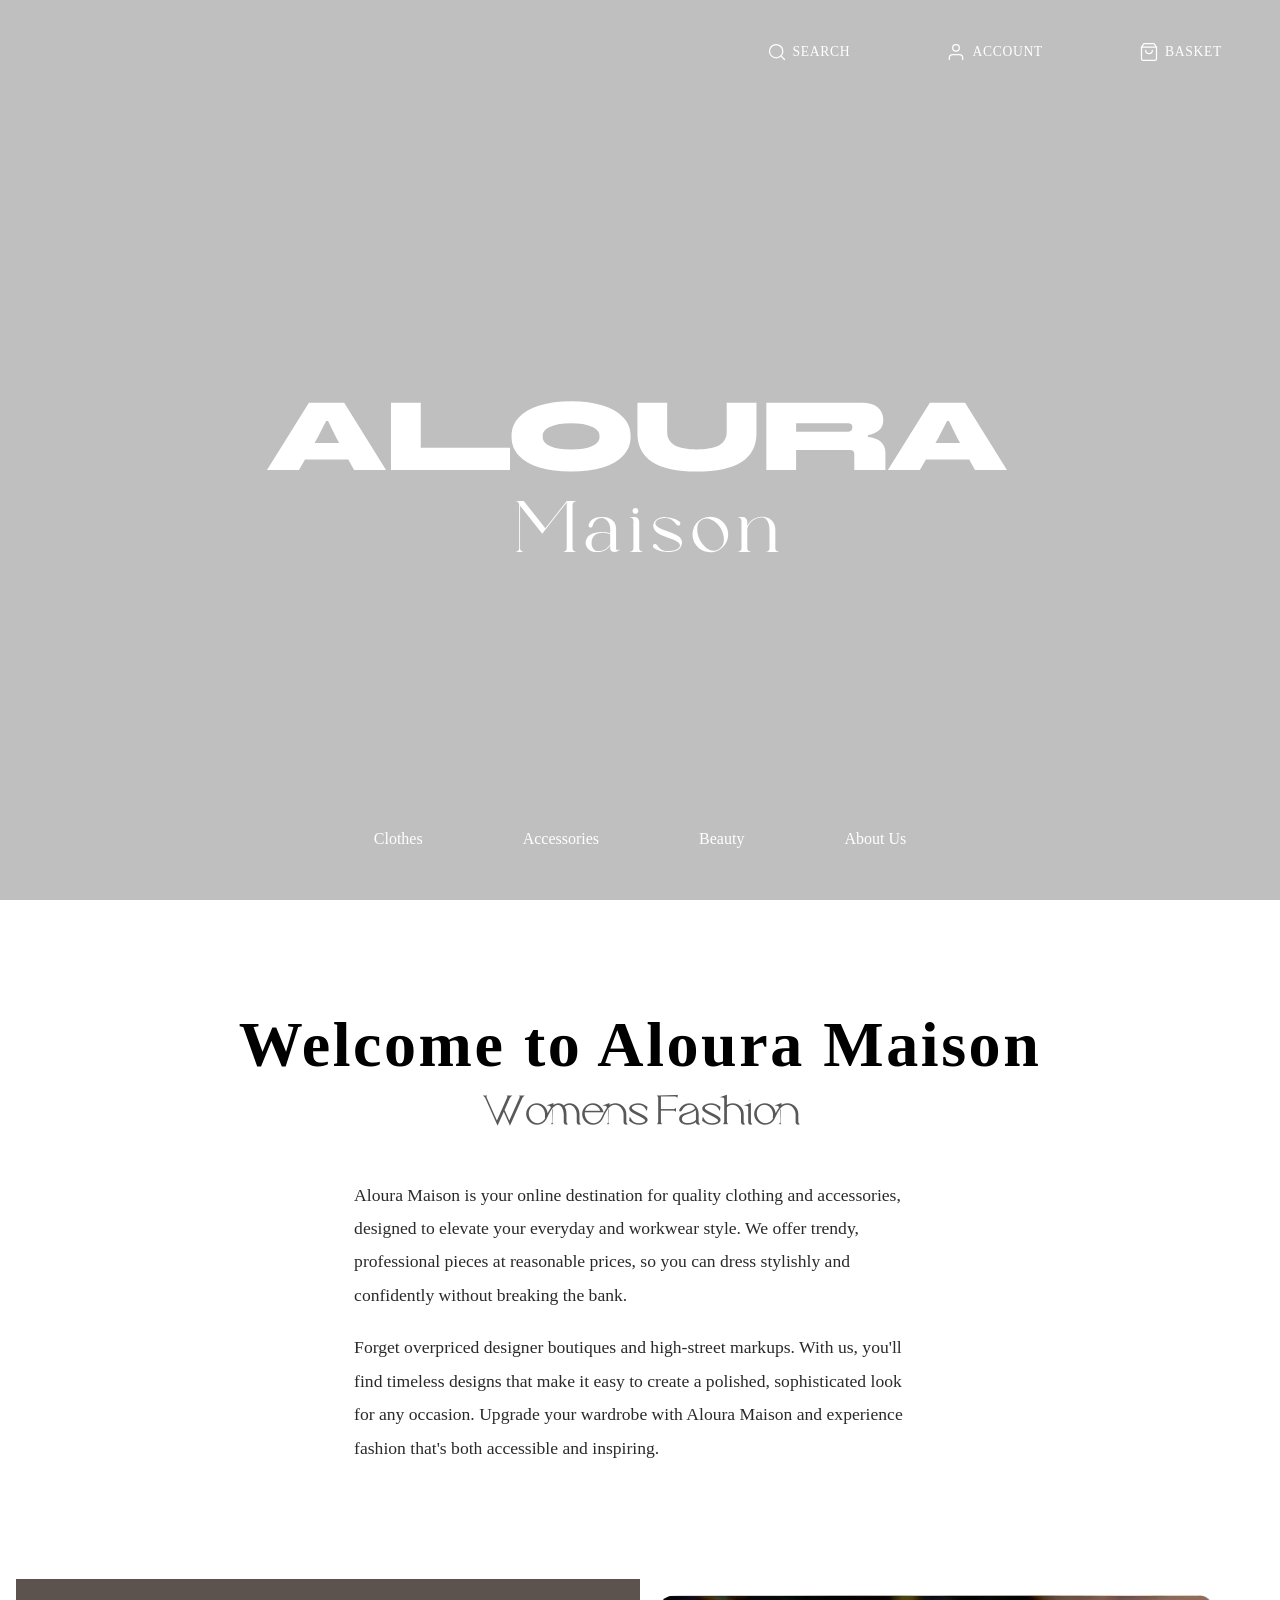
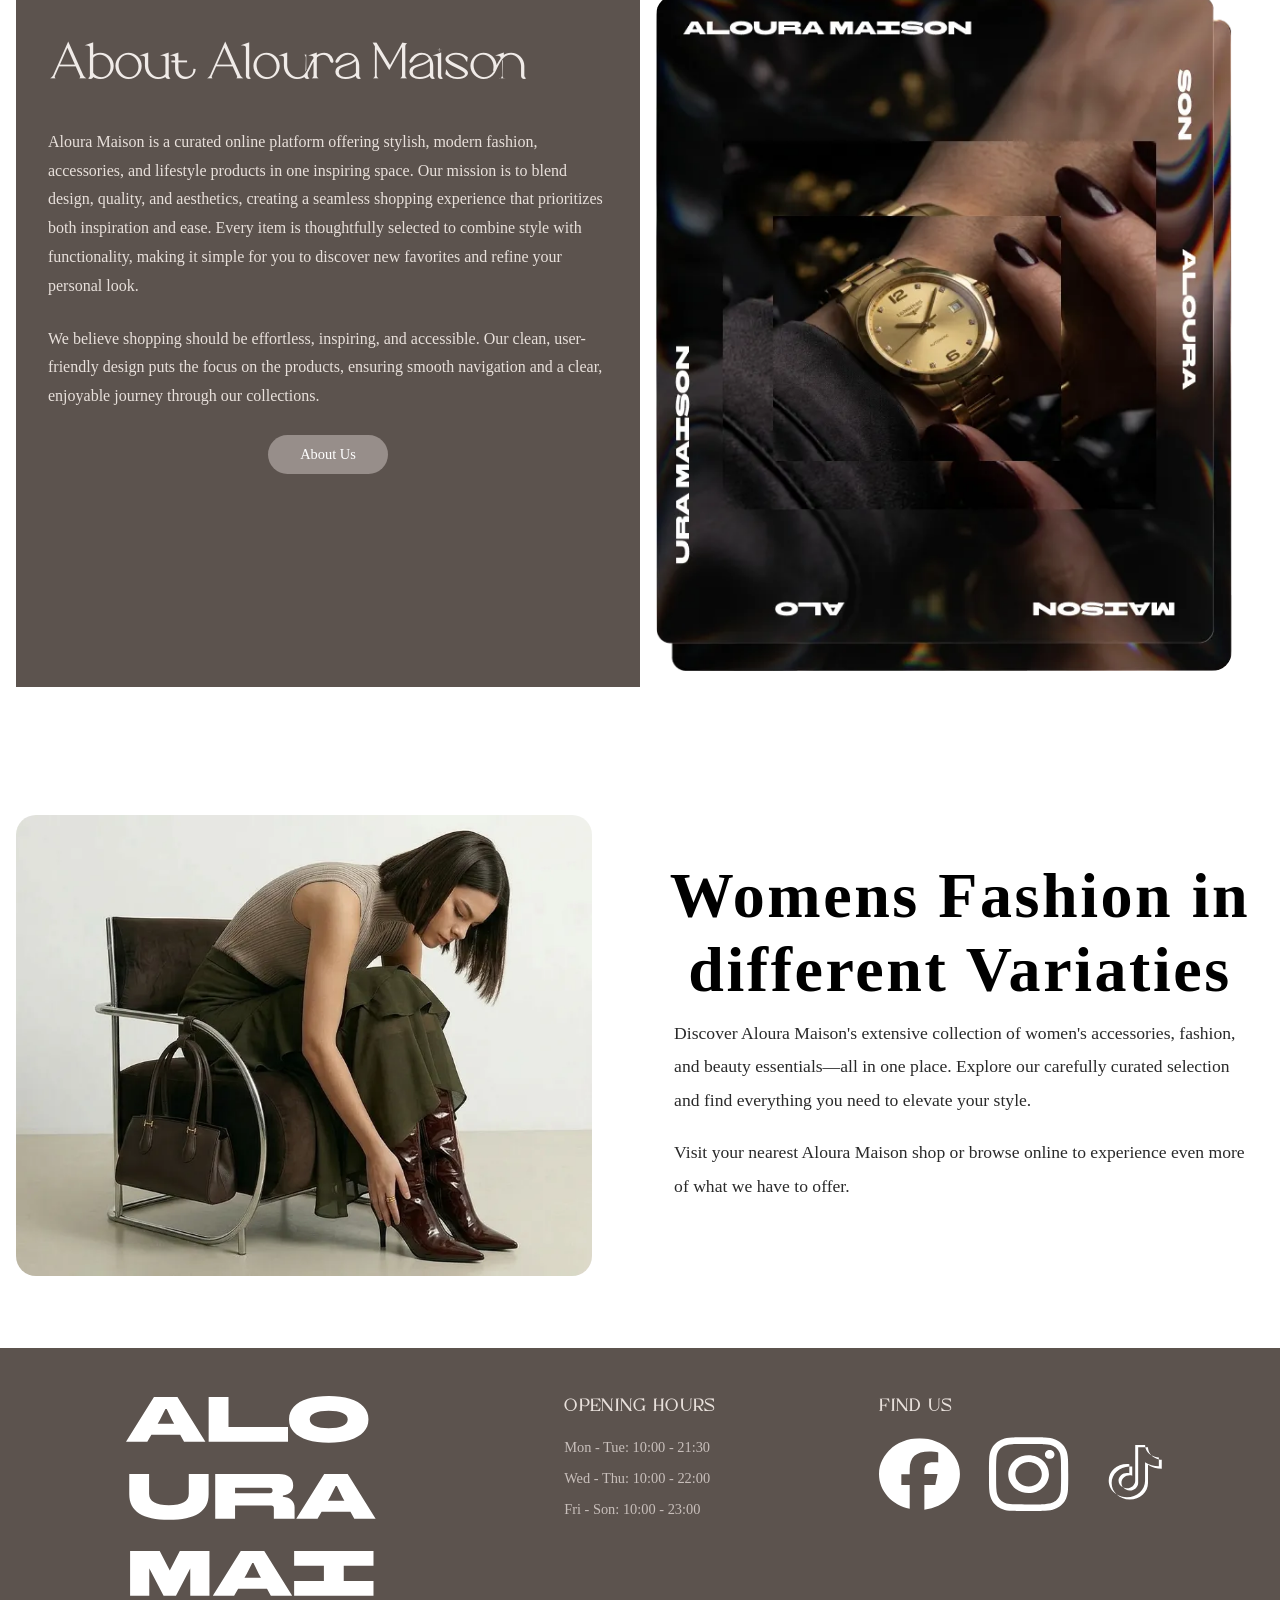
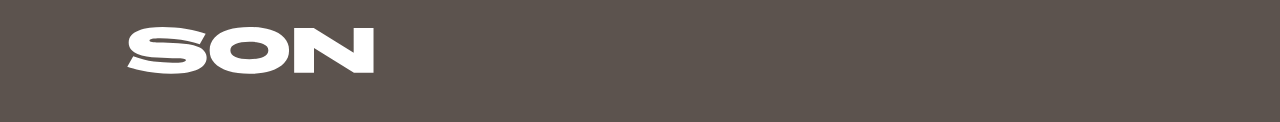
==== index.html @ 01d48bae "Rename Index.html to index.html" ====
<html lang="en">
  <head>
    <meta charset="UTF-8" />
    <meta name="viewport" content="width=device-width, initial-scale=1.0" />
    <link rel="stylesheet" href="css/index_general.css" />
    <link rel="stylesheet" href="css/index_layout.css" />
    <link rel="stylesheet" href="css/index_style.css" />

    <!-- <script src="js/index.js" defer></script> -->
    <script src="js/undercategory.js" defer></script>
    <script src="js/knapper.js" defer></script>

    <title>Forside</title>
  </head>
  <body>
    <header class="mainNav hero-section">
      <div class="topRow">
        <nav class="topNav">
          <a href="#">
            <svg
              xmlns="http://www.w3.org/2000/svg"
              width="20"
              height="20"
              viewBox="0 0 24 24"
              fill="none"
              stroke="currentColor"
              stroke-width="1.5"
              stroke-linecap="round"
              stroke-linejoin="round"
            >
              <circle cx="11" cy="11" r="8" />
              <line x1="21" y1="21" x2="16.65" y2="16.65" />
            </svg>
            Search
          </a>

          <a href="#bund">
            <svg
              xmlns="http://www.w3.org/2000/svg"
              width="20"
              height="20"
              viewBox="0 0 24 24"
              fill="none"
              stroke="currentColor"
              stroke-width="1.5"
              stroke-linecap="round"
              stroke-linejoin="round"
            >
              <path d="M20 21v-2a4 4 0 0 0-4-4H8a4 4 0 0 0-4 4v2" />
              <circle cx="12" cy="7" r="4" />
            </svg>
            Account
          </a>
          <a href="productlist.html">
            <svg
              xmlns="http://www.w3.org/2000/svg"
              width="20"
              height="20"
              viewBox="0 0 24 24"
              fill="none"
              stroke="currentColor"
              stroke-width="1.5"
              stroke-linecap="round"
              stroke-linejoin="round"
            >
              <path d="M6 2L3 6v14a2 2 0 0 0 2 2h14a2 2 0 0 0 2-2V6l-3-4z" />
              <line x1="3" y1="6" x2="21" y2="6" />
              <path d="M16 10a4 4 0 0 1-8 0" />
            </svg>
            Basket
          </a>
        </nav>
      </div>

      <section>
        <div class="biglogo">
          <svg
            width="746"
            height="247"
            viewBox="0 0 746 247"
            fill="none"
            xmlns="http://www.w3.org/2000/svg"
          >
            <path
              d="M299.732 122H309.295V122.125C308.253 122.125 307.368 122.49 306.639 123.219C305.91 123.927 305.545 124.802 305.545 125.844V169.125C305.545 170.167 305.91 171.052 306.639 171.781C307.368 172.51 308.253 172.875 309.295 172.875V173H296.014V172.875C297.035 172.875 297.91 172.51 298.639 171.781C299.368 171.052 299.732 170.167 299.732 169.125V123.406L278.92 150.062L275.232 154.781L274.67 154.062L253.045 126.688V169.156C253.045 170.177 253.41 171.052 254.139 171.781C254.868 172.51 255.743 172.875 256.764 172.875V173H248.451V172.875C249.493 172.875 250.368 172.51 251.076 171.781C251.805 171.052 252.17 170.177 252.17 169.156V125.812C252.17 125.729 252.17 125.646 252.17 125.562C251.962 123.917 251.097 122.823 249.576 122.281C249.222 122.177 248.847 122.125 248.451 122.125V122H256.764L278.357 149.344L299.732 122ZM349.07 168.75C349.07 169.958 349.268 170.698 349.664 170.969C350.08 171.24 350.591 171.26 351.195 171.031C351.82 170.802 352.466 170.5 353.132 170.125C352.466 171.021 351.591 171.729 350.507 172.25C349.445 172.771 348.351 173.031 347.226 173.031C346.101 173.031 345.143 172.698 344.351 172.031C343.58 171.365 343.195 170.271 343.195 168.75V166.844C342.341 168.073 341.06 169.302 339.351 170.531C337.643 171.74 335.507 172.531 332.945 172.906C332.028 173.031 331.132 173.094 330.257 173.094C326.487 173.094 323.466 172.021 321.195 169.875C319.216 167.875 318.382 165.375 318.695 162.375C318.737 161.438 319.185 160.281 320.039 158.906C320.893 157.51 322.403 156.24 324.57 155.094C326.757 153.948 329.872 153.271 333.914 153.062C336.018 153 337.83 153.094 339.351 153.344C340.872 153.573 342.153 153.875 343.195 154.25V150.062C343.195 148.271 342.851 146.531 342.164 144.844C341.476 143.156 340.487 141.771 339.195 140.688C337.924 139.604 336.414 139.062 334.664 139.062C333.018 139.062 331.653 139.354 330.57 139.938C329.487 140.521 328.601 141.25 327.914 142.125C327.247 142.979 326.726 143.844 326.351 144.719C325.997 145.594 325.737 146.344 325.57 146.969C325.195 147.969 324.549 148.469 323.632 148.469C323.07 148.469 322.591 148.271 322.195 147.875C321.799 147.479 321.601 147 321.601 146.438C321.601 146.146 321.653 145.875 321.757 145.625C321.945 144.938 322.278 144.167 322.757 143.312C323.237 142.438 323.945 141.604 324.882 140.812C325.82 140.021 327.08 139.365 328.664 138.844C330.247 138.323 332.268 138.062 334.726 138.062C337.435 138.062 339.705 138.396 341.539 139.062C343.372 139.729 344.841 140.625 345.945 141.75C347.07 142.875 347.872 144.156 348.351 145.594C348.83 147.031 349.07 148.521 349.07 150.062V168.75ZM332.851 172.031C335.726 171.552 338.028 170.583 339.757 169.125C341.487 167.646 342.632 166.344 343.195 165.219V155.125C341.862 154.667 340.351 154.323 338.664 154.094C336.997 153.844 335.382 153.792 333.82 153.938C331.049 154.271 329.018 155.031 327.726 156.219C326.435 157.385 325.601 158.635 325.226 159.969C324.851 161.281 324.653 162.333 324.632 163.125C324.612 163.271 324.601 163.396 324.601 163.5C324.476 164.458 324.612 165.667 325.007 167.125C325.403 168.562 326.216 169.812 327.445 170.875C328.674 171.917 330.476 172.302 332.851 172.031ZM372.22 169.125C372.22 170.167 372.585 171.052 373.314 171.781C374.043 172.49 374.928 172.844 375.97 172.844V172.969H362.689V172.844C363.71 172.844 364.585 172.49 365.314 171.781C366.043 171.052 366.407 170.167 366.407 169.125C366.407 169.125 366.407 168.125 366.407 166.125C366.407 164.104 366.407 161.604 366.407 158.625C366.407 155.646 366.407 152.656 366.407 149.656C366.407 146.656 366.407 144.094 366.407 141.969C366.407 140.927 366.043 140.042 365.314 139.312C364.585 138.583 363.71 138.219 362.689 138.219V138.094H367.72C368.97 138.094 370.032 138.542 370.907 139.438C371.782 140.312 372.22 141.375 372.22 142.625C372.22 144.562 372.22 147 372.22 149.938C372.22 152.854 372.22 155.771 372.22 158.688C372.22 161.583 372.22 164.01 372.22 165.969C372.22 167.927 372.22 168.979 372.22 169.125ZM365.532 131.875C365.532 131.083 365.814 130.406 366.376 129.844C366.939 129.281 367.616 129 368.407 129C369.199 129 369.876 129.281 370.439 129.844C371.001 130.406 371.282 131.083 371.282 131.875C371.282 132.667 371.001 133.344 370.439 133.906C369.876 134.469 369.199 134.75 368.407 134.75C367.616 134.75 366.939 134.469 366.376 133.906C365.814 133.344 365.532 132.667 365.532 131.875ZM407.807 155.156C410.662 156.385 412.62 157.812 413.682 159.438C414.766 161.042 415.203 162.667 414.995 164.312C414.787 165.958 414.193 167.427 413.214 168.719C412.255 169.99 411.162 170.896 409.932 171.438C408.245 172.104 406.589 172.531 404.964 172.719C403.339 172.906 401.974 172.99 400.87 172.969C397.182 172.885 393.995 172.292 391.307 171.188C388.62 170.083 386.943 169.062 386.276 168.125C386.047 167.792 385.932 167.406 385.932 166.969C385.932 166.406 386.13 165.927 386.526 165.531C386.922 165.135 387.401 164.938 387.964 164.938C388.464 164.938 388.901 165.094 389.276 165.406C389.339 165.469 389.401 165.531 389.464 165.594C389.797 165.927 390.141 166.323 390.495 166.781C391.099 167.531 391.828 168.312 392.682 169.125C393.557 169.938 394.651 170.635 395.964 171.219C397.276 171.781 398.912 172.062 400.87 172.062C401.953 172.062 403.349 171.948 405.057 171.719C406.787 171.469 408.339 171.021 409.714 170.375C412.151 169.146 413.214 167.646 412.901 165.875C412.589 164.104 410.474 162.417 406.557 160.812C405.849 160.542 405.214 160.302 404.651 160.094C403.693 159.719 402.672 159.333 401.589 158.938C400.505 158.521 399.068 157.99 397.276 157.344C395.005 156.552 392.901 155.479 390.964 154.125C389.026 152.771 387.63 151.188 386.776 149.375C385.943 147.562 386.026 145.562 387.026 143.375C387.964 141.708 389.182 140.5 390.682 139.75C392.203 139 393.682 138.531 395.12 138.344C396.578 138.156 397.682 138.083 398.432 138.125C402.141 138.229 405.339 138.885 408.026 140.094C410.735 141.302 412.401 142.375 413.026 143.312C413.255 143.646 413.37 144.031 413.37 144.469C413.37 144.469 413.37 144.479 413.37 144.5C413.37 145.062 413.172 145.542 412.776 145.938C412.38 146.333 411.901 146.531 411.339 146.531C410.797 146.531 410.328 146.344 409.932 145.969C409.932 145.969 409.922 145.969 409.901 145.969C409.901 145.948 409.901 145.938 409.901 145.938C409.547 145.583 409.182 145.156 408.807 144.656C407.974 143.469 406.776 142.292 405.214 141.125C403.672 139.938 401.412 139.24 398.432 139.031C397.662 138.99 396.578 139.062 395.182 139.25C393.807 139.438 392.474 139.865 391.182 140.531C389.891 141.177 389.005 142.177 388.526 143.531C388.193 144.802 388.568 145.958 389.651 147C390.735 148.021 392.141 148.917 393.87 149.688C395.62 150.458 397.297 151.125 398.901 151.688C401.089 152.5 402.714 153.115 403.776 153.531C404.86 153.948 405.776 154.312 406.526 154.625C406.922 154.792 407.349 154.969 407.807 155.156ZM451.864 171.188C447.364 173.479 442.832 173.948 438.27 172.594C433.728 171.24 430.197 168.375 427.676 164C425.385 159.5 424.905 154.979 426.239 150.438C427.593 145.875 430.457 142.344 434.832 139.844C439.332 137.531 443.853 137.052 448.395 138.406C452.957 139.76 456.499 142.625 459.02 147C461.312 151.5 461.78 156.031 460.426 160.594C459.072 165.135 456.218 168.667 451.864 171.188ZM435.27 140.594C432.687 142.073 431.103 144.26 430.52 147.156C429.957 150.031 430.155 153.115 431.114 156.406C432.093 159.677 433.614 162.656 435.676 165.344C437.76 168.031 440.166 169.927 442.895 171.031C445.624 172.115 448.468 171.906 451.426 170.406C454.176 168.823 455.874 166.604 456.52 163.75C457.166 160.896 456.999 157.875 456.02 154.688C455.041 151.5 453.478 148.604 451.332 146C449.207 143.375 446.739 141.5 443.926 140.375C441.135 139.25 438.249 139.323 435.27 140.594ZM494.857 138.531C491.441 138.531 488.41 139.531 485.764 141.531C483.139 143.531 481.316 146.115 480.295 149.281C480.295 152.177 480.295 155.135 480.295 158.156C480.295 161.177 480.295 163.719 480.295 165.781C480.295 167.844 480.295 168.958 480.295 169.125C480.295 170.167 480.66 171.052 481.389 171.781C482.118 172.49 483.003 172.844 484.045 172.844V172.969H470.764V172.844C471.785 172.844 472.66 172.49 473.389 171.781C474.118 171.052 474.482 170.167 474.482 169.125C474.482 169.125 474.482 168.125 474.482 166.125C474.482 164.104 474.482 161.604 474.482 158.625C474.482 155.646 474.482 152.656 474.482 149.656C474.482 146.656 474.482 144.094 474.482 141.969C474.482 140.927 474.118 140.042 473.389 139.312C472.66 138.583 471.785 138.219 470.764 138.219V138.094H475.795C477.045 138.094 478.107 138.542 478.982 139.438C479.857 140.312 480.295 141.375 480.295 142.625C480.295 143.812 480.295 145.229 480.295 146.875C481.628 144.104 483.587 141.875 486.17 140.188C488.753 138.5 491.649 137.656 494.857 137.656H495.076C497.618 137.656 499.889 138.208 501.889 139.312C503.889 140.396 505.462 141.917 506.607 143.875C507.753 145.833 508.326 148.094 508.326 150.656V169.125C508.326 170.167 508.691 171.052 509.42 171.781C510.149 172.49 511.024 172.844 512.045 172.844V172.969H498.795V172.844C499.774 172.844 500.607 172.521 501.295 171.875C502.003 171.229 502.399 170.406 502.482 169.406V150.656C502.482 148.573 502.201 146.604 501.639 144.75C501.097 142.896 500.274 141.396 499.17 140.25C498.066 139.104 496.701 138.531 495.076 138.531H494.857Z"
              fill="white"
            />
            <path
              d="M0.00017187 91L41.9522 23.8H77.1842L119.04 91H87.0722L81.3122 80.536H38.0162L31.9682 91H0.00017187ZM50.7842 58.264L47.5202 64.024H72.1922L69.0242 58.264L61.0562 41.944H59.1362L50.7842 58.264ZM123.988 91V23.8H153.748V68.728H243.028V91H123.988ZM304.092 92.536C291.932 92.536 281.372 91.16 272.412 88.408C263.516 85.592 256.636 81.592 251.772 76.408C246.972 71.224 244.572 65.08 244.572 57.976V56.824C244.572 49.656 246.972 43.512 251.772 38.392C256.636 33.208 263.516 29.24 272.412 26.488C281.372 23.672 291.932 22.264 304.092 22.264C316.316 22.264 326.876 23.672 335.772 26.488C344.668 29.24 351.516 33.208 356.316 38.392C361.18 43.512 363.612 49.656 363.612 56.824V57.976C363.612 65.08 361.18 71.224 356.316 76.408C351.516 81.592 344.668 85.592 335.772 88.408C326.876 91.16 316.316 92.536 304.092 92.536ZM304.092 70.456C312.86 70.456 319.772 69.368 324.828 67.192C329.948 64.952 332.508 61.88 332.508 57.976V56.824C332.508 52.92 329.948 49.88 324.828 47.704C319.772 45.464 312.86 44.344 304.092 44.344C295.388 44.344 288.476 45.464 283.356 47.704C278.236 49.88 275.676 52.92 275.676 56.824V57.976C275.676 61.88 278.236 64.952 283.356 67.192C288.476 69.368 295.388 70.456 304.092 70.456ZM429.947 92.536C390.267 92.536 370.427 79.768 370.427 54.232V23.8H400.187V53.272C400.187 64.728 410.107 70.456 429.947 70.456C449.787 70.456 459.707 64.728 459.707 53.272V23.8H489.467V54.232C489.467 79.768 469.627 92.536 429.947 92.536ZM499.363 91V23.8H595.075C601.923 23.8 607.171 25.336 610.819 28.408C614.467 31.416 616.291 35.576 616.291 40.888C616.291 44.984 615.043 48.312 612.547 50.872C610.051 53.432 606.147 55.192 600.835 56.152V58.072C606.659 58.584 611.043 60.248 613.987 63.064C616.931 65.816 618.403 69.4 618.403 73.816V91H587.299V74.776C587.299 73.624 586.947 72.696 586.243 71.992C585.539 71.288 584.579 70.936 583.363 70.936H529.123V91H499.363ZM529.123 52.696H581.443C582.659 52.696 583.619 52.312 584.323 51.544C585.027 50.776 585.379 49.752 585.379 48.472C585.379 47.064 584.995 46.008 584.227 45.304C583.459 44.6 582.531 44.248 581.443 44.248H529.123V52.696ZM620.906 91L662.858 23.8H698.09L739.946 91H707.978L702.218 80.536H658.922L652.874 91H620.906ZM671.69 58.264L668.426 64.024H693.098L689.93 58.264L681.962 41.944H680.042L671.69 58.264Z"
              fill="white"
            />
          </svg>
        </div>

        <nav class="categoryNav">
          <ul>
            <a data-group="Clothes">Clothes</a>
            <a data-group="Accessories">Accessories</a>
            <a data-group="Beauty">Beauty</a>
            <a href="aboutus.html">About Us</a>
          </ul>
        </nav>
      </section>
      <div class="hero">
        <video class="video-bg" autoplay muted loop playsinline>
          <source
            src="vid/reklamevid03-alouramaison02.mp4"
            type="video/mp4"
            alt="En video med en kvinde i mellem 25-35 år, som posere med smykker, tasker, sko"
          />
        </video>
      </div>
    </header>

    <main>
      <div>
        <section id="mainCategories"></section>

        <section id="subcategories"></section>
      </div>
      <section class="white section-text">
        <h2>Welcome to Aloura Maison</h2>
        <h3>Womens Fashion</h3>
        <p>
          Aloura Maison is your online destination for quality clothing and
          accessories, designed to elevate your everyday and workwear style. We
          offer trendy, professional pieces at reasonable prices, so you can
          dress stylishly and confidently without breaking the bank.
        </p>
        <p>
          Forget overpriced designer boutiques and high-street markups. With us,
          you'll find timeless designs that make it easy to create a polished,
          sophisticated look for any occasion. Upgrade your wardrobe with Aloura
          Maison and experience fashion that's both accessible and inspiring.
        </p>
      </section>

      <section class="grid_1-1 brown">
        <div class="invert-first">
          <h3>About Aloura Maison</h3>
          <div class="info-card">
            <p>
              Aloura Maison is a curated online platform offering stylish,
              modern fashion, accessories, and lifestyle products in one
              inspiring space. Our mission is to blend design, quality, and
              aesthetics, creating a seamless shopping experience that
              prioritizes both inspiration and ease. Every item is thoughtfully
              selected to combine style with functionality, making it simple for
              you to discover new favorites and refine your personal look.
            </p>
            <p>
              We believe shopping should be effortless, inspiring, and
              accessible. Our clean, user-friendly design puts the focus on the
              products, ensuring smooth navigation and a clear, enjoyable
              journey through our collections.
            </p>
          </div>
          <a class="about-btn" href="aboutus.html">About Us</a>
        </div>
        <img class="perf-cardimg" src="billeder/cardur04.webp" alt="" />
      </section>
      <section class="grid_1-1">
        <img class="perf-cardimg" src="billeder/secondcardinfo.webp" alt="" />
        <div class="invert-first">
          <h2 class="invert-first">Womens Fashion in different Variaties</h2>
          <div class="info-card">
            <p>
              Discover Aloura Maison's extensive collection of women's
              accessories, fashion, and beauty essentials—all in one place.
              Explore our carefully curated selection and find everything you
              need to elevate your style.
            </p>
            <p>
              Visit your nearest Aloura Maison shop or browse online to
              experience even more of what we have to offer.
            </p>
          </div>
        </div>
      </section>
    </main>
    <footer>
      <div id="#bund" class="navn">
        <img src="billeder/Aloura Maison_foot.svg" alt="" />
      </div>
      <div class="hours">
        <h4>Opening hours</h4>
        <p>Mon - Tue: 10:00 - 21:30</p>
        <p>Wed - Thu: 10:00 - 22:00</p>
        <p>Fri - Son: 10:00 - 23:00</p>
      </div>
      <div class="sociale">
        <h4>Find us</h4>
        <img src="billeder/someicons.svg" alt="" />
      </div>
    </footer>
  </body>
</html>
---- css/index_general.css ----
/* Generelt */
*,
*::before,
*::after {
  box-sizing: border-box;
  margin: 0;
  padding: 0;
}
/* også med fokus på effekterne */
body {
  margin: 0;
}
@media (min-width: 769px) {
  /* Forside */
  .mainNav {
    display: grid;

    gap: 10px;
    padding: 20px;
  }
  .mainNav > * {
    margin: 0;
    text-decoration: none;
  }

  .topRow a:hover {
    background-color: rgba(255, 255, 255, 0.95);
    color: #1a1a1a;
    border-color: transparent;
    border-radius: 15px;
  }
  .topRow {
    display: flex;
    justify-content: space-between;
    align-items: center;
  }
  .topNav {
    display: flex;
    gap: 20px;
    justify-content: flex-end;
  }
  /* placering af iconer i toppen */
  .topNav {
    margin-left: auto; /* skubber hele nav til højre */
  }
  .topNav a {
    display: flex;
    align-items: center;
    gap: 6px;
    color: #fff;
    font-size: 0.85rem;
    letter-spacing: 0.05em;
    text-transform: uppercase;
    text-decoration: none;
    padding: 0.6em 1.8em;
  }
  .topNav a:hover {
    opacity: 0.7;
    transition: opacity 0.3s ease;
  }
  nav a {
    margin: 1em;
    color: #ddd;
    text-decoration: none;
    cursor: pointer;
  }
  nav {
    background-color: transparent;
  }
  nav a::after {
    background-color: #ddd;
    color: black;
  }
  .categoryNav a {
    color: #fff;
    padding: 1em;
    margin: 1em;
    padding-left: 2em;
    padding-right: 2em;
    gap: 25px;
    cursor: pointer;
  }

  .subcategoryList {
    display: flex;
    justify-content: center;
  }

  .subcategory {
    text-decoration: none;
    padding: 2em;
    color: white;
    background-color: gray;
    border-radius: 0.5em;
    padding-left: 2em;
    padding-right: 2em;
    margin: 1em;
    font-size: 1em;
  }

  /* tilføjelse af effekt til knapper */

  .categoryNav {
    /* display: flex;
    flex-direction: column;
    justify-content: space-between; */
    text-decoration: none;
    align-items: center;
    transition:
      transform 0.8s ease,
      background-color 0.4s ease,
      padding 0.4s ease;
    padding: 5rem 3rem;
  }

  .categoryNav:hover {
    transform: translateY(-10px);
    background-color: rgba(255, 255, 255, 0.95);
    padding: 2.5rem 1rem;
    padding-bottom: 2rem;
    margin: 1rem -1rem;
    border-radius: 50px;
  }

  .categoryNav:hover a {
    color: #1a1a1a;
    border-color: transparent;
  }
}
---- css/index_layout.css ----
.hero-section {
  position: relative;
  width: 100%;
  display: flex;
  flex-direction: column;
}

/* video-wrapper ligger absolut BAG alt indhold */
.hero {
  position: absolute;
  inset: 0;
  z-index: 0;
}

video.video-bg {
  position: absolute;
  top: 0;
  left: 0;
  width: 100%;
  height: 100%;
  object-fit: cover;
  object-position: center center;
}

.hero::after {
  content: "";
  position: absolute;
  inset: 0;
  background: rgba(0, 0, 0, 0.25);
}

/* topRow og section ligger OVER videoen */
.topRow,
.hero-section > section {
  position: relative;
  z-index: 2;
}

/* section fylder resten og bruges som anker for categoryNav */
.hero-section > section {
  flex: 1;
  display: flex;
  flex-direction: column;
  position: relative;
}

/* ---- Desktop (min-width: 1024px) ---- */
@media (min-width: 1024px) {
  .hero-section {
    height: 100vh;
  }

  .biglogo {
    display: flex;
    justify-content: center;
    align-items: center;
    flex: 1;
    padding-top: 2rem;
  }

  .categoryNav {
    position: absolute;
    bottom: 0;
    left: 0;
    right: 0;
    display: flex;
    gap: 25px;
    justify-content: center;
    padding-bottom: 2rem;
  }
}

/* ---- Mobil (max-width: 768px) ---- */
@media (max-width: 768px) {
  .hero-section {
    height: 100svh;
  }

  .biglogo {
    display: flex;
    justify-content: center;
    align-items: center;
    padding-top: 4rem;
    flex: 1;
  }

  .biglogo svg {
    width: 85%;
    height: auto;
    max-width: 400px;
  }

  .categoryNav {
    position: absolute;
    bottom: 1rem;
    left: 0;
    right: 0;
    display: flex;
    flex-wrap: wrap;
    gap: 8px;
    justify-content: center;
    padding: 0.5rem 1rem;
  }

  .categoryNav a {
    font-size: 0.75rem;
    padding: 0.5em 1em;
    cursor: pointer;
  }

  .topNav a span {
    display: none;
  }

  .topNav {
    gap: 10px;
  }
}

/* Grid Layout */

.grid_1-1 {
  display: grid;
  grid-template-columns: repeat(2, 1fr);
  padding: 3.5rem 0;
  width: 100%;
}

.grid_1-1-1 {
  display: grid;
  grid-template-columns: repeat(3, 1fr);
  color: #fff;
}

.perf-cardimg {
  width: 90%;
  margin: 1rem;
  border-radius: 20px;
}
@media (max-width: 768px) {
  .grid_1-1 {
    grid-template-columns: 1fr;
    margin: 0;
    padding: 0;
    gap: 0;
  }

  .grid_1-1 img {
    width: 100%;
    height: auto;
    order: 2;
  }

  .grid_1-1 h2 {
    font-size: clamp(1.5rem, 6vw, 2rem);
    text-align: left;
    padding: 0;
  }

  .grid_1-1 .invert-first {
    order: 1;
    padding: 2.5rem 1.5rem 2rem;
  }

  .brown .invert-first {
    margin-left: 0;
  }

  .grid_1-1-1 {
    grid-template-columns: 1fr;
  }

  .perf-cardimg {
    width: 100%;
    margin-left: 0;
    border-radius: 0;
  }
  /* section.brown .invert-first {
    display: inline-block;
    align-self: center;
    margin: 0;
    padding: 0.7rem 2rem;
    border-radius: 30px;
    background: #c8bfbb;
    color: white;
    cursor: pointer;
    text-decoration: none;
    font-size: 0.9rem;
  } */
  /* .about-btn {
    align-self: center;
    margin: 0;
    padding: 0.7rem 2rem;
    border-radius: 30px;
    background: #57504d;
    color: white;
    cursor: pointer;
    text-decoration: none;
    font-size: 0.9rem;
  } */

  footer {
    grid-template-columns: 1fr;
    gap: 2rem;
    padding: 2.5rem 1.5rem;
    text-align: center;
  }

  footer .navn {
    display: flex;
    justify-content: center;
  }

  footer .navn img {
    max-width: 180px;
    height: auto;
  }

  .hours {
    border-top: 1px solid rgba(255, 255, 255, 0.15);
    border-bottom: 1px solid rgba(255, 255, 255, 0.15);
    padding: 1.5rem 0;
  }

  .hours h4,
  .sociale h4 {
    margin-bottom: 0.75rem;
    font-size: 0.95rem;
    letter-spacing: 0.08em;
    text-transform: uppercase;
    color: #e8e0db;
  }

  footer p {
    font-size: 0.9rem;
    line-height: 1.7;
    padding: 0.15rem 0;
    color: #c8bfbb;
  }

  .sociale img {
    max-width: 160px;
    height: auto;
    margin-top: 0.5rem;
  }

  .section-text {
    padding: 2.5rem 1.2rem;
  }

  p {
    font-size: 0.97rem;
    line-height: 1.85;
    padding: 0.4rem 0;
  }
}
---- css/index_style.css ----
/* Fonts */
@font-face {
  font-family: "Kugile";
  src: url("/fonts/kugile/Kugile_Demo.ttf") format("truetype");
  font-weight: normal;
  font-style: normal;
}

@font-face {
  font-family: "BBH Bartle";
  src: url("/fonts/BBH_Bartle/BBHBartle-Regular.ttf") format("truetype");
  font-weight: normal;
  font-style: normal;
}

@font-face {
  font-family: "Brillant";
  src: url("/fonts/brillant/brillant.otf") format("opentype");
  font-weight: normal;
  font-style: normal;
}

@font-face {
  font-family: "Orange Avenue";
  src: url("/fonts/orange-avenue-demo/OrangeAvenueDEMO-Regular.otf")
    format("truetype");
  font-weight: normal;
  font-style: normal;
}

@font-face {
  font-family: "Poppins";
  src: url("../fonts/Poppins/Poppins-ExtraLight.ttf");
  font-weight: 200;
  font-style: normal;
  font-size: 2rem;
}

a {
  color: #fff;
  text-decoration: none;
}
h2 {
  align-content: center;
  font-family: moralana;
  text-align: center;
  color: rgb(0, 0, 0);
  padding: 60px 20px 20px;
  margin: 0;
  font-size: clamp(2rem, 5vw, 4rem);
  padding-bottom: 0;
  letter-spacing: 0.04em;
}

h3 {
  font-family: brillant;
  text-align: center;
  color: rgba(10, 9, 9, 0.9);
  margin: auto;
  font-size: clamp(1.1rem, 2.5vw, 1.8rem);
  margin-bottom: 1.5rem;
  opacity: 0.75;
}

p {
  align-content: center;
  font-family: Orange Avenue DEMO;
  max-width: 65ch;
  padding: 0.6rem 0;
  margin: 0 auto;
  font-size: clamp(0.95rem, 2vw, 1.1rem);
  line-height: 1.9;
  color: #2a2a2a;
  text-align: left;
}

.section-text {
  padding: 3rem 1.5rem;
  text-align: center;
  align-content: center;
}

section.brown .invert-first .info-card {
  display: flex;
  flex-direction: column;
  gap: 1.5rem;
}

section.brown .invert-first .info-card p {
  color: #e8e0db;
  font-size: clamp(0.9rem, 1.8vw, 1rem);
  line-height: 1.8;
  padding: 0;
  margin: 0;
  max-width: 100%;
}
.about-btn {
  align-self: center;
  margin: 0;
  padding: 0.7rem 2rem;
  border-radius: 30px;
  background: #978e8a;
  color: white;
  cursor: pointer;
  text-decoration: none;
  font-size: 0.9rem;
}
.about-btn:hover {
  align-self: center;
  margin: 0;
  padding: 0.7rem 2rem;
  border-radius: 30px;
  background: #ccc4c0;
  color: rgb(2, 1, 1);
  cursor: pointer;
  text-decoration: none;
  font-size: 0.9rem;
}
section.brown .invert-first {
  display: flex;
  flex-direction: column;
  justify-content: flex-start;
  background-color: #5c534e;
  padding: 3rem 2rem;
  margin-left: 1rem;
  gap: 1.5rem;
}
section.brown .invert-first h3 {
  font-family: brillant;
  color: #f0ebe8;
  text-align: left;
  font-size: clamp(1.5rem, 3vw, 2.2rem);
  opacity: 1;
  margin: 0;
  padding: 0;
}

footer {
  display: grid;
  grid-template-columns: 1fr 1fr 1fr;
  justify-items: center;
  background-color: #5c534e;
  color: #ddd;
  padding: 3rem 4rem;
  margin: 0;
  align-items: start;
  gap: 1rem;
}

footer p {
  padding: 0.2rem 0;
  font-size: 0.9rem;
  line-height: 1.7;
  color: #c8bfbb;
}

.hours h4 {
  font-family: "Kugile";
  font-style: normal;
  font-size: 0.85rem;
  margin-bottom: 0.75rem;
  letter-spacing: 0.1em;
  text-transform: uppercase;
  color: #e8e0db;
}

.sociale h4 {
  font-family: "Kugile";
  font-style: normal;
  font-size: 0.85rem;
  margin-bottom: 0.75rem;
  letter-spacing: 0.1em;
  text-transform: uppercase;
  color: #e8e0db;
}
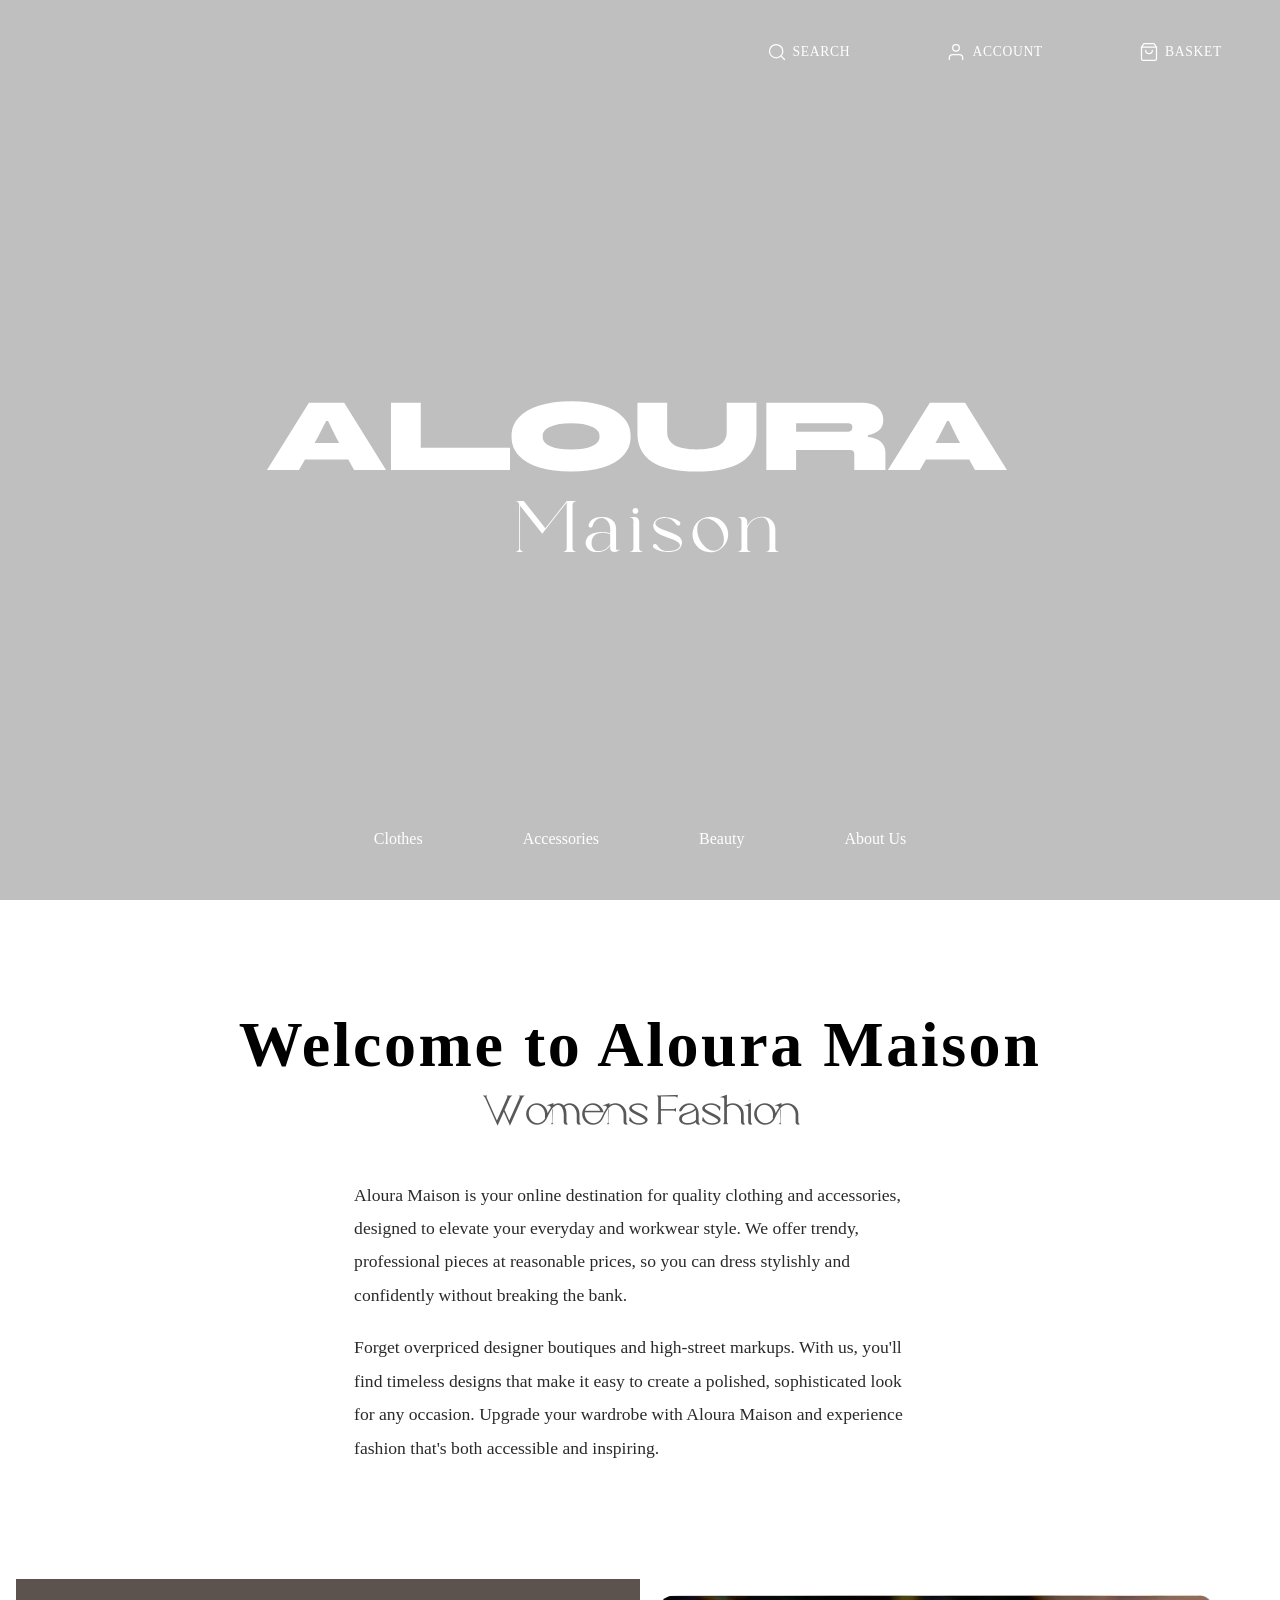
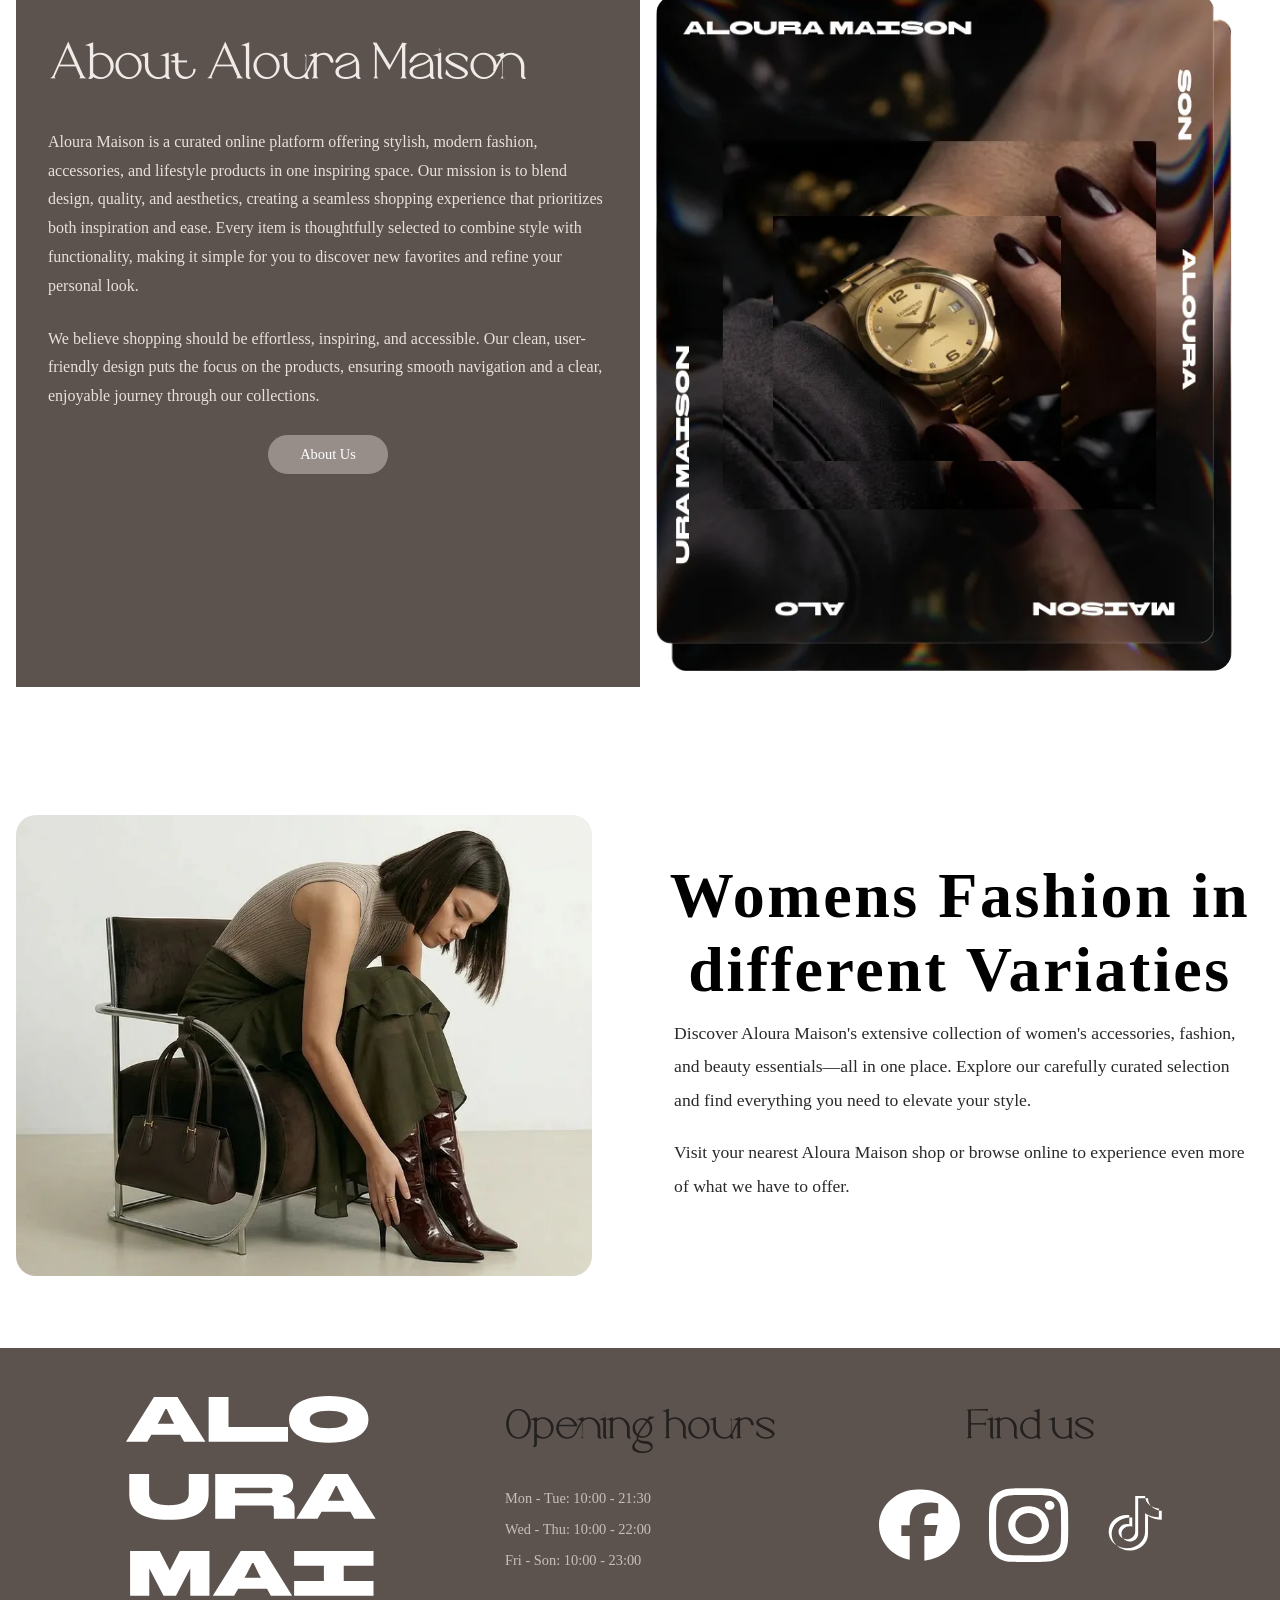
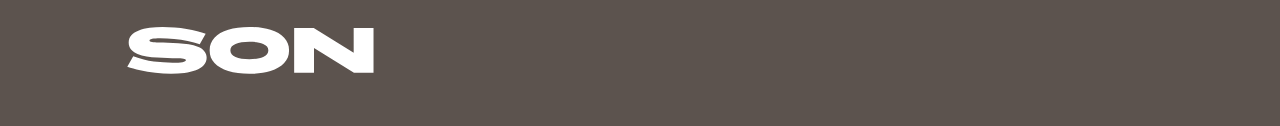
==== commit d2bf02a4: "validering" ====
--- a/index.html
+++ b/index.html
@@ -1,3 +1,4 @@
+<!doctype html>
 <html lang="en">
   <head>
     <meta charset="UTF-8" />
@@ -17,17 +18,7 @@
       <div class="topRow">
         <nav class="topNav">
           <a href="#">
-            <svg
-              xmlns="http://www.w3.org/2000/svg"
-              width="20"
-              height="20"
-              viewBox="0 0 24 24"
-              fill="none"
-              stroke="currentColor"
-              stroke-width="1.5"
-              stroke-linecap="round"
-              stroke-linejoin="round"
-            >
+            <svg xmlns="http://www.w3.org/2000/svg" width="20" height="20" viewBox="0 0 24 24" fill="none" stroke="currentColor" stroke-width="1.5" stroke-linecap="round" stroke-linejoin="round">
               <circle cx="11" cy="11" r="8" />
               <line x1="21" y1="21" x2="16.65" y2="16.65" />
             </svg>
@@ -35,34 +26,14 @@
           </a>
 
           <a href="#bund">
-            <svg
-              xmlns="http://www.w3.org/2000/svg"
-              width="20"
-              height="20"
-              viewBox="0 0 24 24"
-              fill="none"
-              stroke="currentColor"
-              stroke-width="1.5"
-              stroke-linecap="round"
-              stroke-linejoin="round"
-            >
+            <svg xmlns="http://www.w3.org/2000/svg" width="20" height="20" viewBox="0 0 24 24" fill="none" stroke="currentColor" stroke-width="1.5" stroke-linecap="round" stroke-linejoin="round">
               <path d="M20 21v-2a4 4 0 0 0-4-4H8a4 4 0 0 0-4 4v2" />
               <circle cx="12" cy="7" r="4" />
             </svg>
             Account
           </a>
           <a href="productlist.html">
-            <svg
-              xmlns="http://www.w3.org/2000/svg"
-              width="20"
-              height="20"
-              viewBox="0 0 24 24"
-              fill="none"
-              stroke="currentColor"
-              stroke-width="1.5"
-              stroke-linecap="round"
-              stroke-linejoin="round"
-            >
+            <svg xmlns="http://www.w3.org/2000/svg" width="20" height="20" viewBox="0 0 24 24" fill="none" stroke="currentColor" stroke-width="1.5" stroke-linecap="round" stroke-linejoin="round">
               <path d="M6 2L3 6v14a2 2 0 0 0 2 2h14a2 2 0 0 0 2-2V6l-3-4z" />
               <line x1="3" y1="6" x2="21" y2="6" />
               <path d="M16 10a4 4 0 0 1-8 0" />
@@ -74,13 +45,7 @@
 
       <section>
         <div class="biglogo">
-          <svg
-            width="746"
-            height="247"
-            viewBox="0 0 746 247"
-            fill="none"
-            xmlns="http://www.w3.org/2000/svg"
-          >
+          <svg width="746" height="247" viewBox="0 0 746 247" fill="none" xmlns="http://www.w3.org/2000/svg">
             <path
               d="M299.732 122H309.295V122.125C308.253 122.125 307.368 122.49 306.639 123.219C305.91 123.927 305.545 124.802 305.545 125.844V169.125C305.545 170.167 305.91 171.052 306.639 171.781C307.368 172.51 308.253 172.875 309.295 172.875V173H296.014V172.875C297.035 172.875 297.91 172.51 298.639 171.781C299.368 171.052 299.732 170.167 299.732 169.125V123.406L278.92 150.062L275.232 154.781L274.67 154.062L253.045 126.688V169.156C253.045 170.177 253.41 171.052 254.139 171.781C254.868 172.51 255.743 172.875 256.764 172.875V173H248.451V172.875C249.493 172.875 250.368 172.51 251.076 171.781C251.805 171.052 252.17 170.177 252.17 169.156V125.812C252.17 125.729 252.17 125.646 252.17 125.562C251.962 123.917 251.097 122.823 249.576 122.281C249.222 122.177 248.847 122.125 248.451 122.125V122H256.764L278.357 149.344L299.732 122ZM349.07 168.75C349.07 169.958 349.268 170.698 349.664 170.969C350.08 171.24 350.591 171.26 351.195 171.031C351.82 170.802 352.466 170.5 353.132 170.125C352.466 171.021 351.591 171.729 350.507 172.25C349.445 172.771 348.351 173.031 347.226 173.031C346.101 173.031 345.143 172.698 344.351 172.031C343.58 171.365 343.195 170.271 343.195 168.75V166.844C342.341 168.073 341.06 169.302 339.351 170.531C337.643 171.74 335.507 172.531 332.945 172.906C332.028 173.031 331.132 173.094 330.257 173.094C326.487 173.094 323.466 172.021 321.195 169.875C319.216 167.875 318.382 165.375 318.695 162.375C318.737 161.438 319.185 160.281 320.039 158.906C320.893 157.51 322.403 156.24 324.57 155.094C326.757 153.948 329.872 153.271 333.914 153.062C336.018 153 337.83 153.094 339.351 153.344C340.872 153.573 342.153 153.875 343.195 154.25V150.062C343.195 148.271 342.851 146.531 342.164 144.844C341.476 143.156 340.487 141.771 339.195 140.688C337.924 139.604 336.414 139.062 334.664 139.062C333.018 139.062 331.653 139.354 330.57 139.938C329.487 140.521 328.601 141.25 327.914 142.125C327.247 142.979 326.726 143.844 326.351 144.719C325.997 145.594 325.737 146.344 325.57 146.969C325.195 147.969 324.549 148.469 323.632 148.469C323.07 148.469 322.591 148.271 322.195 147.875C321.799 147.479 321.601 147 321.601 146.438C321.601 146.146 321.653 145.875 321.757 145.625C321.945 144.938 322.278 144.167 322.757 143.312C323.237 142.438 323.945 141.604 324.882 140.812C325.82 140.021 327.08 139.365 328.664 138.844C330.247 138.323 332.268 138.062 334.726 138.062C337.435 138.062 339.705 138.396 341.539 139.062C343.372 139.729 344.841 140.625 345.945 141.75C347.07 142.875 347.872 144.156 348.351 145.594C348.83 147.031 349.07 148.521 349.07 150.062V168.75ZM332.851 172.031C335.726 171.552 338.028 170.583 339.757 169.125C341.487 167.646 342.632 166.344 343.195 165.219V155.125C341.862 154.667 340.351 154.323 338.664 154.094C336.997 153.844 335.382 153.792 333.82 153.938C331.049 154.271 329.018 155.031 327.726 156.219C326.435 157.385 325.601 158.635 325.226 159.969C324.851 161.281 324.653 162.333 324.632 163.125C324.612 163.271 324.601 163.396 324.601 163.5C324.476 164.458 324.612 165.667 325.007 167.125C325.403 168.562 326.216 169.812 327.445 170.875C328.674 171.917 330.476 172.302 332.851 172.031ZM372.22 169.125C372.22 170.167 372.585 171.052 373.314 171.781C374.043 172.49 374.928 172.844 375.97 172.844V172.969H362.689V172.844C363.71 172.844 364.585 172.49 365.314 171.781C366.043 171.052 366.407 170.167 366.407 169.125C366.407 169.125 366.407 168.125 366.407 166.125C366.407 164.104 366.407 161.604 366.407 158.625C366.407 155.646 366.407 152.656 366.407 149.656C366.407 146.656 366.407 144.094 366.407 141.969C366.407 140.927 366.043 140.042 365.314 139.312C364.585 138.583 363.71 138.219 362.689 138.219V138.094H367.72C368.97 138.094 370.032 138.542 370.907 139.438C371.782 140.312 372.22 141.375 372.22 142.625C372.22 144.562 372.22 147 372.22 149.938C372.22 152.854 372.22 155.771 372.22 158.688C372.22 161.583 372.22 164.01 372.22 165.969C372.22 167.927 372.22 168.979 372.22 169.125ZM365.532 131.875C365.532 131.083 365.814 130.406 366.376 129.844C366.939 129.281 367.616 129 368.407 129C369.199 129 369.876 129.281 370.439 129.844C371.001 130.406 371.282 131.083 371.282 131.875C371.282 132.667 371.001 133.344 370.439 133.906C369.876 134.469 369.199 134.75 368.407 134.75C367.616 134.75 366.939 134.469 366.376 133.906C365.814 133.344 365.532 132.667 365.532 131.875ZM407.807 155.156C410.662 156.385 412.62 157.812 413.682 159.438C414.766 161.042 415.203 162.667 414.995 164.312C414.787 165.958 414.193 167.427 413.214 168.719C412.255 169.99 411.162 170.896 409.932 171.438C408.245 172.104 406.589 172.531 404.964 172.719C403.339 172.906 401.974 172.99 400.87 172.969C397.182 172.885 393.995 172.292 391.307 171.188C388.62 170.083 386.943 169.062 386.276 168.125C386.047 167.792 385.932 167.406 385.932 166.969C385.932 166.406 386.13 165.927 386.526 165.531C386.922 165.135 387.401 164.938 387.964 164.938C388.464 164.938 388.901 165.094 389.276 165.406C389.339 165.469 389.401 165.531 389.464 165.594C389.797 165.927 390.141 166.323 390.495 166.781C391.099 167.531 391.828 168.312 392.682 169.125C393.557 169.938 394.651 170.635 395.964 171.219C397.276 171.781 398.912 172.062 400.87 172.062C401.953 172.062 403.349 171.948 405.057 171.719C406.787 171.469 408.339 171.021 409.714 170.375C412.151 169.146 413.214 167.646 412.901 165.875C412.589 164.104 410.474 162.417 406.557 160.812C405.849 160.542 405.214 160.302 404.651 160.094C403.693 159.719 402.672 159.333 401.589 158.938C400.505 158.521 399.068 157.99 397.276 157.344C395.005 156.552 392.901 155.479 390.964 154.125C389.026 152.771 387.63 151.188 386.776 149.375C385.943 147.562 386.026 145.562 387.026 143.375C387.964 141.708 389.182 140.5 390.682 139.75C392.203 139 393.682 138.531 395.12 138.344C396.578 138.156 397.682 138.083 398.432 138.125C402.141 138.229 405.339 138.885 408.026 140.094C410.735 141.302 412.401 142.375 413.026 143.312C413.255 143.646 413.37 144.031 413.37 144.469C413.37 144.469 413.37 144.479 413.37 144.5C413.37 145.062 413.172 145.542 412.776 145.938C412.38 146.333 411.901 146.531 411.339 146.531C410.797 146.531 410.328 146.344 409.932 145.969C409.932 145.969 409.922 145.969 409.901 145.969C409.901 145.948 409.901 145.938 409.901 145.938C409.547 145.583 409.182 145.156 408.807 144.656C407.974 143.469 406.776 142.292 405.214 141.125C403.672 139.938 401.412 139.24 398.432 139.031C397.662 138.99 396.578 139.062 395.182 139.25C393.807 139.438 392.474 139.865 391.182 140.531C389.891 141.177 389.005 142.177 388.526 143.531C388.193 144.802 388.568 145.958 389.651 147C390.735 148.021 392.141 148.917 393.87 149.688C395.62 150.458 397.297 151.125 398.901 151.688C401.089 152.5 402.714 153.115 403.776 153.531C404.86 153.948 405.776 154.312 406.526 154.625C406.922 154.792 407.349 154.969 407.807 155.156ZM451.864 171.188C447.364 173.479 442.832 173.948 438.27 172.594C433.728 171.24 430.197 168.375 427.676 164C425.385 159.5 424.905 154.979 426.239 150.438C427.593 145.875 430.457 142.344 434.832 139.844C439.332 137.531 443.853 137.052 448.395 138.406C452.957 139.76 456.499 142.625 459.02 147C461.312 151.5 461.78 156.031 460.426 160.594C459.072 165.135 456.218 168.667 451.864 171.188ZM435.27 140.594C432.687 142.073 431.103 144.26 430.52 147.156C429.957 150.031 430.155 153.115 431.114 156.406C432.093 159.677 433.614 162.656 435.676 165.344C437.76 168.031 440.166 169.927 442.895 171.031C445.624 172.115 448.468 171.906 451.426 170.406C454.176 168.823 455.874 166.604 456.52 163.75C457.166 160.896 456.999 157.875 456.02 154.688C455.041 151.5 453.478 148.604 451.332 146C449.207 143.375 446.739 141.5 443.926 140.375C441.135 139.25 438.249 139.323 435.27 140.594ZM494.857 138.531C491.441 138.531 488.41 139.531 485.764 141.531C483.139 143.531 481.316 146.115 480.295 149.281C480.295 152.177 480.295 155.135 480.295 158.156C480.295 161.177 480.295 163.719 480.295 165.781C480.295 167.844 480.295 168.958 480.295 169.125C480.295 170.167 480.66 171.052 481.389 171.781C482.118 172.49 483.003 172.844 484.045 172.844V172.969H470.764V172.844C471.785 172.844 472.66 172.49 473.389 171.781C474.118 171.052 474.482 170.167 474.482 169.125C474.482 169.125 474.482 168.125 474.482 166.125C474.482 164.104 474.482 161.604 474.482 158.625C474.482 155.646 474.482 152.656 474.482 149.656C474.482 146.656 474.482 144.094 474.482 141.969C474.482 140.927 474.118 140.042 473.389 139.312C472.66 138.583 471.785 138.219 470.764 138.219V138.094H475.795C477.045 138.094 478.107 138.542 478.982 139.438C479.857 140.312 480.295 141.375 480.295 142.625C480.295 143.812 480.295 145.229 480.295 146.875C481.628 144.104 483.587 141.875 486.17 140.188C488.753 138.5 491.649 137.656 494.857 137.656H495.076C497.618 137.656 499.889 138.208 501.889 139.312C503.889 140.396 505.462 141.917 506.607 143.875C507.753 145.833 508.326 148.094 508.326 150.656V169.125C508.326 170.167 508.691 171.052 509.42 171.781C510.149 172.49 511.024 172.844 512.045 172.844V172.969H498.795V172.844C499.774 172.844 500.607 172.521 501.295 171.875C502.003 171.229 502.399 170.406 502.482 169.406V150.656C502.482 148.573 502.201 146.604 501.639 144.75C501.097 142.896 500.274 141.396 499.17 140.25C498.066 139.104 496.701 138.531 495.076 138.531H494.857Z"
               fill="white"
@@ -93,21 +58,17 @@
         </div>
 
         <nav class="categoryNav">
-          <ul>
+          <div>
             <a data-group="Clothes">Clothes</a>
             <a data-group="Accessories">Accessories</a>
             <a data-group="Beauty">Beauty</a>
             <a href="aboutus.html">About Us</a>
-          </ul>
+          </div>
         </nav>
       </section>
       <div class="hero">
         <video class="video-bg" autoplay muted loop playsinline>
-          <source
-            src="vid/reklamevid03-alouramaison02.mp4"
-            type="video/mp4"
-            alt="En video med en kvinde i mellem 25-35 år, som posere med smykker, tasker, sko"
-          />
+          <source src="vid/reklamevid03-alouramaison02.mp4" type="video/mp4" />
         </video>
       </div>
     </header>
@@ -122,16 +83,12 @@
         <h2>Welcome to Aloura Maison</h2>
         <h3>Womens Fashion</h3>
         <p>
-          Aloura Maison is your online destination for quality clothing and
-          accessories, designed to elevate your everyday and workwear style. We
-          offer trendy, professional pieces at reasonable prices, so you can
-          dress stylishly and confidently without breaking the bank.
+          Aloura Maison is your online destination for quality clothing and accessories, designed to elevate your everyday and workwear style. We offer trendy, professional pieces at reasonable prices, so you can dress stylishly and confidently
+          without breaking the bank.
         </p>
         <p>
-          Forget overpriced designer boutiques and high-street markups. With us,
-          you'll find timeless designs that make it easy to create a polished,
-          sophisticated look for any occasion. Upgrade your wardrobe with Aloura
-          Maison and experience fashion that's both accessible and inspiring.
+          Forget overpriced designer boutiques and high-street markups. With us, you'll find timeless designs that make it easy to create a polished, sophisticated look for any occasion. Upgrade your wardrobe with Aloura Maison and experience fashion
+          that's both accessible and inspiring.
         </p>
       </section>
 
@@ -140,20 +97,10 @@
           <h3>About Aloura Maison</h3>
           <div class="info-card">
             <p>
-              Aloura Maison is a curated online platform offering stylish,
-              modern fashion, accessories, and lifestyle products in one
-              inspiring space. Our mission is to blend design, quality, and
-              aesthetics, creating a seamless shopping experience that
-              prioritizes both inspiration and ease. Every item is thoughtfully
-              selected to combine style with functionality, making it simple for
-              you to discover new favorites and refine your personal look.
+              Aloura Maison is a curated online platform offering stylish, modern fashion, accessories, and lifestyle products in one inspiring space. Our mission is to blend design, quality, and aesthetics, creating a seamless shopping experience
+              that prioritizes both inspiration and ease. Every item is thoughtfully selected to combine style with functionality, making it simple for you to discover new favorites and refine your personal look.
             </p>
-            <p>
-              We believe shopping should be effortless, inspiring, and
-              accessible. Our clean, user-friendly design puts the focus on the
-              products, ensuring smooth navigation and a clear, enjoyable
-              journey through our collections.
-            </p>
+            <p>We believe shopping should be effortless, inspiring, and accessible. Our clean, user-friendly design puts the focus on the products, ensuring smooth navigation and a clear, enjoyable journey through our collections.</p>
           </div>
           <a class="about-btn" href="aboutus.html">About Us</a>
         </div>
@@ -164,16 +111,8 @@
         <div class="invert-first">
           <h2 class="invert-first">Womens Fashion in different Variaties</h2>
           <div class="info-card">
-            <p>
-              Discover Aloura Maison's extensive collection of women's
-              accessories, fashion, and beauty essentials—all in one place.
-              Explore our carefully curated selection and find everything you
-              need to elevate your style.
-            </p>
-            <p>
-              Visit your nearest Aloura Maison shop or browse online to
-              experience even more of what we have to offer.
-            </p>
+            <p>Discover Aloura Maison's extensive collection of women's accessories, fashion, and beauty essentials—all in one place. Explore our carefully curated selection and find everything you need to elevate your style.</p>
+            <p>Visit your nearest Aloura Maison shop or browse online to experience even more of what we have to offer.</p>
           </div>
         </div>
       </section>
@@ -183,13 +122,13 @@
         <img src="billeder/Aloura Maison_foot.svg" alt="" />
       </div>
       <div class="hours">
-        <h4>Opening hours</h4>
+        <h3>Opening hours</h3>
         <p>Mon - Tue: 10:00 - 21:30</p>
         <p>Wed - Thu: 10:00 - 22:00</p>
         <p>Fri - Son: 10:00 - 23:00</p>
       </div>
       <div class="sociale">
-        <h4>Find us</h4>
+        <h3>Find us</h3>
         <img src="billeder/someicons.svg" alt="" />
       </div>
     </footer>
